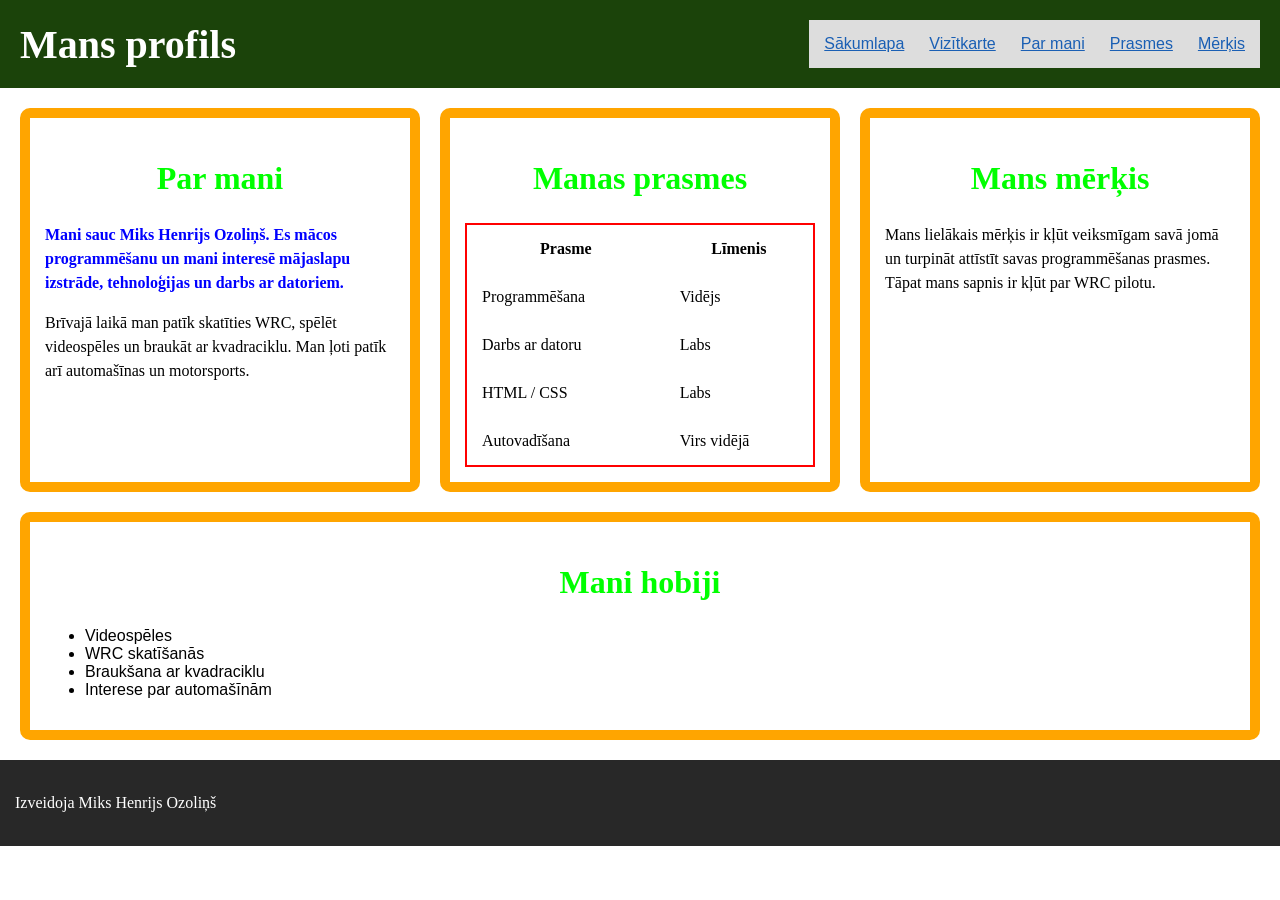
==== index.html @ 99508ef9 "uzlabots profils" ====
﻿<!DOCTYPE html>
<html lang="lv">
<head>
    <meta charset="UTF-8">
    <meta name="viewport" content="width=device-width, initial-scale=1.0">
    <title>Mans profils</title>
    <link rel="stylesheet" href="../style.css">
</head>
<body>

<header>
    <h1>Mans profils</h1>

    <nav>
        <ul>
            <li><a href="../index.html">Sākumlapa</a></li>
            <li><a href="../mana_vizitkarte_miks_henrijs_ozolins.html">Vizītkarte</a></li>
            <li><a href="#par-mani">Par mani</a></li>
            <li><a href="#prasmes">Prasmes</a></li>
            <li><a href="#merkis">Mērķis</a></li>
        </ul>
    </nav>
</header>

<main>

    <section id="par-mani">
        <h2>Par mani</h2>
        <p class="izcelts">
            Mani sauc <b>Miks Henrijs Ozoliņš</b>. Es mācos programmēšanu un mani interesē
            mājaslapu izstrāde, tehnoloģijas un darbs ar datoriem.
        </p>
        <p>
            Brīvajā laikā man patīk skatīties WRC, spēlēt videospēles un braukāt ar kvadraciklu.
            Man ļoti patīk arī automašīnas un motorsports.
        </p>
    </section>

    <section id="prasmes">
        <h2>Manas prasmes</h2>
        <table>
            <tr>
                <th>Prasme</th>
                <th>Līmenis</th>
            </tr>
            <tr>
                <td>Programmēšana</td>
                <td>Vidējs</td>
            </tr>
            <tr>
                <td>Darbs ar datoru</td>
                <td>Labs</td>
            </tr>
            <tr>
                <td>HTML / CSS</td>
                <td>Labs</td>
            </tr>
            <tr>
                <td>Autovadīšana</td>
                <td>Virs vidējā</td>
            </tr>
        </table>
    </section>

    <section id="merkis">
        <h2>Mans mērķis</h2>
        <p>
            Mans lielākais mērķis ir kļūt veiksmīgam savā jomā un turpināt attīstīt savas
            programmēšanas prasmes. Tāpat mans sapnis ir kļūt par WRC pilotu.
        </p>
    </section>

    <section id="hobiji">
        <h2>Mani hobiji</h2>
        <ul>
            <li>Videospēles</li>
            <li>WRC skatīšanās</li>
            <li>Braukšana ar kvadraciklu</li>
            <li>Interese par automašīnām</li>
        </ul>
    </section>

</main>

<footer>
    <p>Izveidoja Miks Henrijs Ozoliņš</p>
</footer>

</body>
</html>
---- style.css ----
body {
    background-color: white;
    color: black;
    font-family: Arial, sans-serif;
    margin: 0;
}

header {
    background-color: rgb(27, 67, 10);
    color: white;
    padding: 20px;
    display: flex;
    justify-content: space-between;
    align-items: center;
    flex-wrap: wrap;
    gap: 15px;
}

header h1 {
    margin: 0;
    overflow-wrap: anywhere;
}

nav {
    background-color: #dddddd;
    padding: 10px;
}

nav ul {
    display: flex;
    gap: 15px;
    list-style: none;
    margin: 0;
    padding: 0;
}

nav li {
    margin: 5px;
}

nav li a {
    color: #1a5fb4;
}

nav li a:hover {
    color: red;
    text-decoration: underline;
}

main {
    max-width: 1400px;
    margin: 20px auto;
    padding: 0 20px;
    display: flex;
    flex-wrap: wrap;
    justify-content: flex-start;
    align-items: stretch;
    gap: 20px;
}

section {
    background-color: white;
    border: 10px solid orange;
    border-radius: 10px;
    padding: 15px;
    box-sizing: border-box;
    flex: 1 1 400px;
    min-width: 0;
}

h1 {
    font-family: STENCIL, serif;
    font-size: clamp(1.75rem, 4vw, 2.5rem);
}

h2 {
    font-family: "Times New Roman", serif;
    font-size: clamp(1.25rem, 3vw, 2rem);
    text-align: center;
    color: lime;
}

p {
    font-family: "Times New Roman", serif;
    font-size: 1rem;
    line-height: 1.5;
    color: black;
}

.izcelts {
    color: blue;
    font-weight: bold;
}

.teksts {
    color: blue;
}

#specialais {
    color: red;
}

#par-mani {
    background-color: white;
}

article {
    width: 280px;
    max-width: 100%;
    padding: 15px;
    border: 4px solid black;
    box-sizing: border-box;
}

table {
    border-collapse: collapse;
    border: 2px solid red;
    max-width: 100%;
    width: 100%;
}

th,
td {
    font-family: "Times New Roman", serif;
    padding: 15px;
    overflow-wrap: anywhere;
}

.vizitkarte {
    flex: 0 1 250px;
    width: 250px;
    max-width: 100%;
    padding: 10px 12px;
    border: 2px solid orange;
    border-radius: 10px;
    box-shadow: 4px 4px 10px gray;
    background-color: white;
}

.kartites {
    display: flex;
    justify-content: space-around;
    align-items: stretch;
    flex-wrap: wrap;
    gap: 15px;
    flex: 1 1 100%;
}

.kartite {
    flex: 1 1 180px;
    padding: 15px;
    border: 2px solid green;
    border-radius: 10px;
    background-color: #eeeeee;
    text-align: center;
    box-sizing: border-box;
}

#bildes {
    flex: 1 1 100%;
    width: 100%;
}

.galerija {
    display: grid;
    grid-template-columns: repeat(3, 1fr);
    gap: 15px;
    grid-auto-flow: row dense;
}

.galerija img {
    display: block;
    width: 100%;
    height: 280px;
    object-fit: cover;
    border-radius: 10px;
    min-width: 0;
}

.galerija img.liela {
    grid-column: 1 / 3;
    grid-row: 1 / 3;
    width: 100%;
    height: 100%;
}

form {
    display: flex;
    flex-direction: column;
    gap: 10px;
    max-width: 300px;
}

input,
textarea {
    padding: 10px;
    box-sizing: border-box;
    width: 100%;
}

input[type="email"] {
    border: 2px solid black;
}

input:focus,
textarea:focus {
    outline: 2px solid #1a5fb4;
}

button {
    padding: 10px;
    cursor: pointer;
}

footer {
    background-color: rgb(40, 40, 40);
    color: white;
    padding: 15px;
}

footer p {
    color: white;
}


@media (max-width: 800px) {
    .galerija {
        grid-template-columns: repeat(2, 1fr);
    }

    .galerija img {
        height: 230px;
    }

    .galerija img.liela {
        grid-column: 1 / 3;
        grid-row: auto;
        height: 350px;
    }
}


@media (min-width: 601px) and (max-width: 768px) {
    section {
        flex-basis: 320px;
    }
}


@media (max-width: 600px) {
    header {
        flex-direction: column;
        align-items: flex-start;
    }

    nav {
        width: 100%;
        box-sizing: border-box;
    }

    nav ul {
        display: grid;
        grid-template-columns: repeat(2, 1fr);
        gap: 10px;
    }

    nav li {
        margin: 0;
    }

    nav a {
        display: block;
        padding: 8px;
    }

    main {
        padding: 0 10px;
        gap: 15px;
    }

    section {
        flex: 1 1 100%;
        width: 100%;
    }

    .vizitkarte {
        flex: 1 1 100%;
        width: 100%;
    }

    .kartites {
        flex-direction: column;
        align-items: stretch;
    }

    .kartite {
        flex: 1 1 auto;
    }
}


@media (max-width: 390px) {
    header {
        padding: 15px;
    }

    header h1 {
        font-size: 1.75rem;
    }

    main {
        flex-direction: column;
        padding: 0 10px;
    }

    section {
        flex: 1 1 auto;
        width: 100%;
    }

    .vizitkarte {
        flex: 1 1 auto;
        width: 100%;
    }

    .galerija {
        grid-template-columns: 1fr;
    }

    .galerija img {
        height: 230px;
    }

    .galerija img.liela {
        grid-column: auto;
        grid-row: auto;
        height: 230px;
    }

    form {
        width: 100%;
    }

    th,
    td {
        padding: 8px;
    }
}


@media (min-width: 680px) {
    .galerija {
        grid-template-columns: repeat(3, 1fr);
    }

    .galerija img.liela {
        grid-column: 1 / 3;
        grid-row: 1 / 3;
        height: 100%;
    }
}
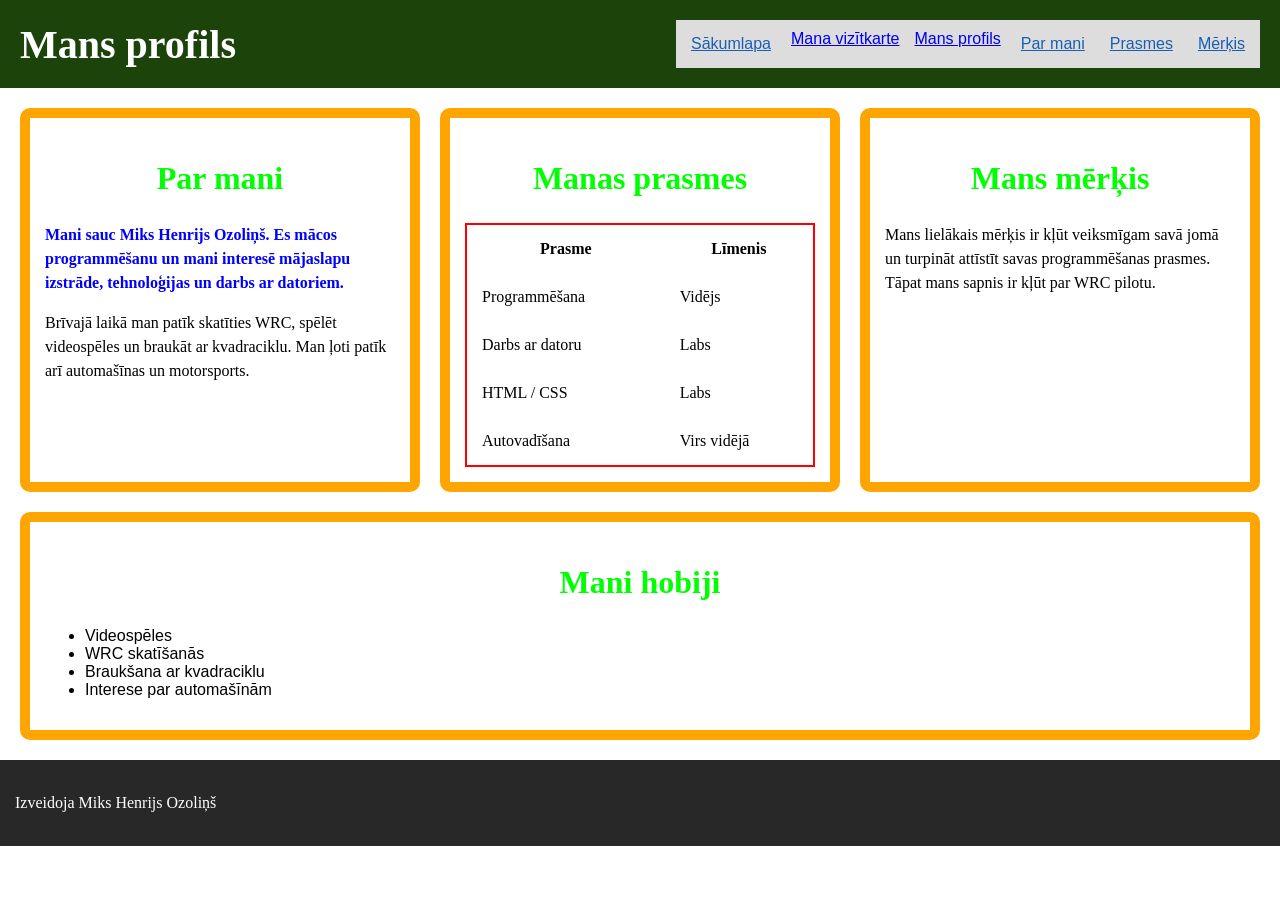
==== commit 56f1b56d: "11.13" ====
--- a/index.html
+++ b/index.html
@@ -14,7 +14,8 @@
     <nav>
         <ul>
             <li><a href="../index.html">Sākumlapa</a></li>
-            <li><a href="../mana_vizitkarte_miks_henrijs_ozolins.html">Vizītkarte</a></li>
+            <a href="vizitkarte/index.html">Mana vizītkarte</a>
+            <a href="profils/index.html">Mans profils</a>
             <li><a href="#par-mani">Par mani</a></li>
             <li><a href="#prasmes">Prasmes</a></li>
             <li><a href="#merkis">Mērķis</a></li>
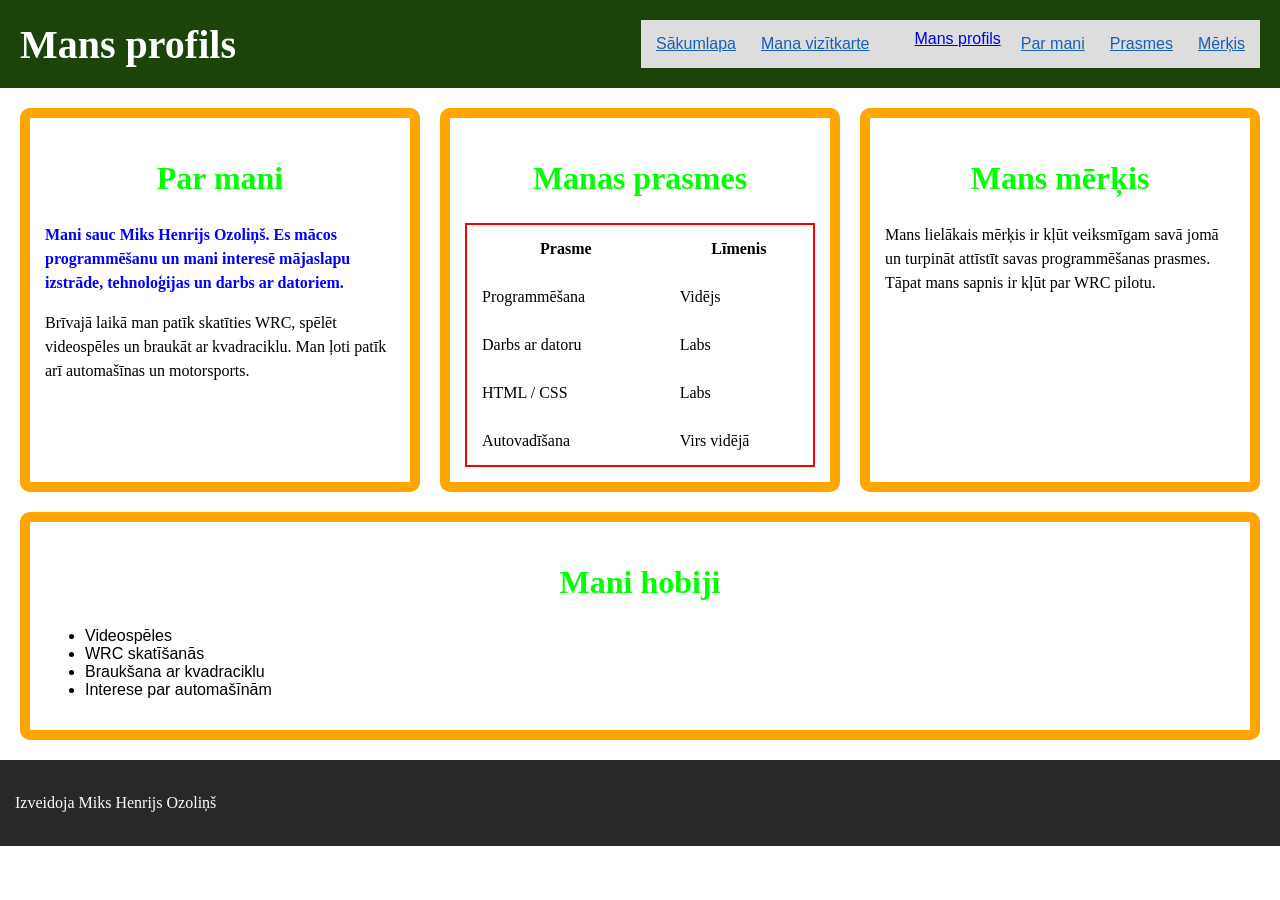
==== commit 0d7d7c21: "11.13" ====
--- a/index.html
+++ b/index.html
@@ -14,8 +14,8 @@
     <nav>
         <ul>
             <li><a href="../index.html">Sākumlapa</a></li>
-            <a href="vizitkarte/index.html">Mana vizītkarte</a>
-            <a href="profils/index.html">Mans profils</a>
+            <li><a href="vizitkarte/index.html">Mana vizītkarte</a></li>
+            <li></li><a href="profils/index.html">Mans profils</a></li>
             <li><a href="#par-mani">Par mani</a></li>
             <li><a href="#prasmes">Prasmes</a></li>
             <li><a href="#merkis">Mērķis</a></li>
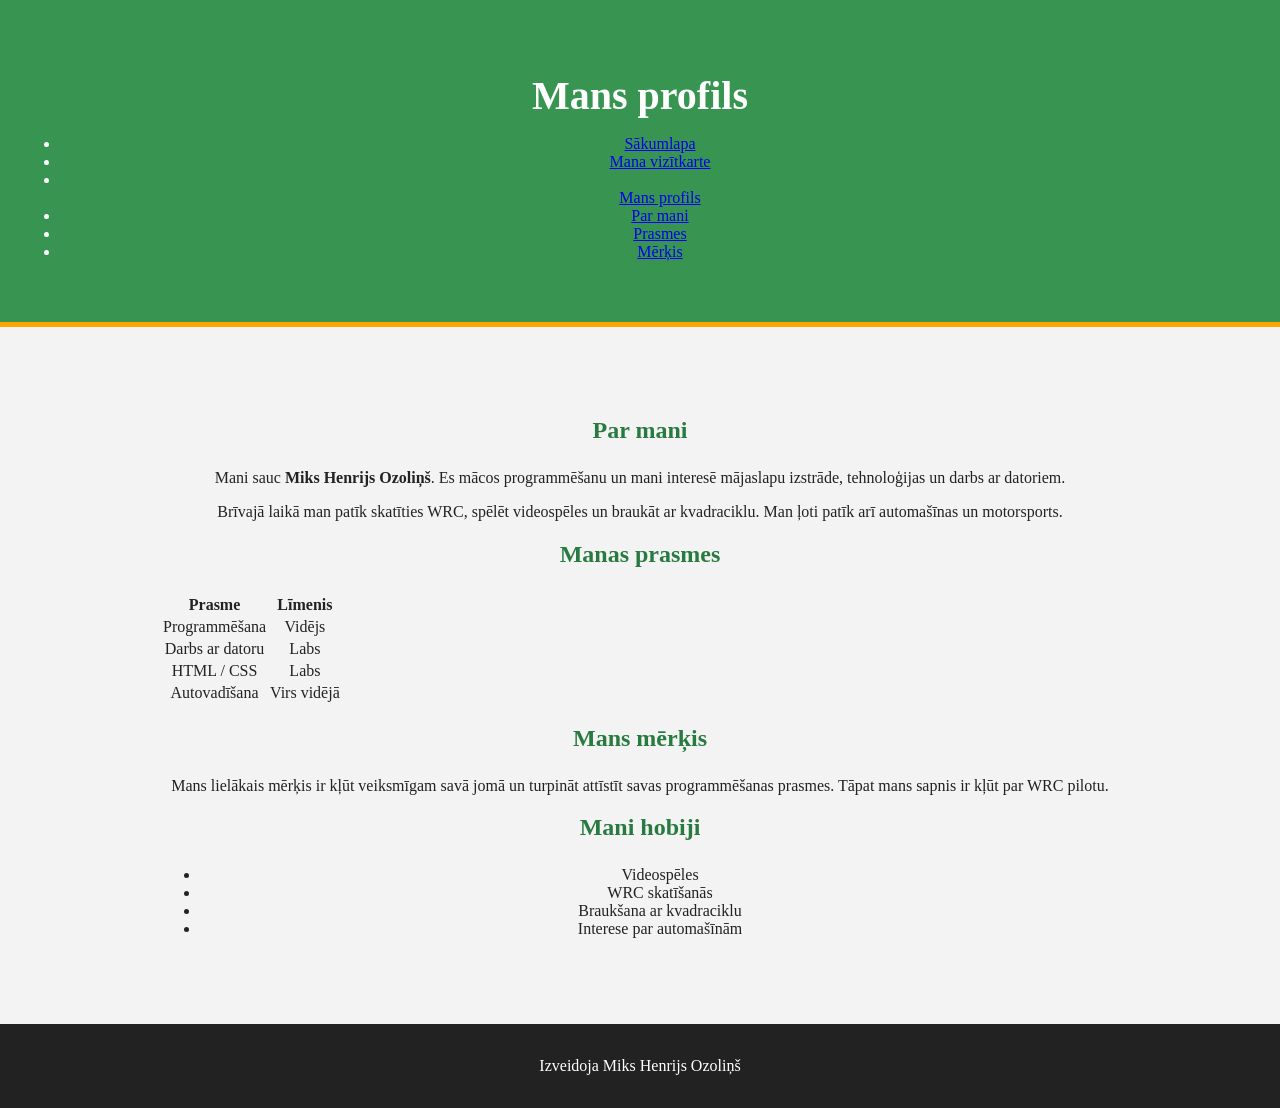
==== commit bc2dfd1b: "Pievienots sakumlapas CSS dizains" ====
--- a/index.html
+++ b/index.html
@@ -4,7 +4,7 @@
     <meta charset="UTF-8">
     <meta name="viewport" content="width=device-width, initial-scale=1.0">
     <title>Mans profils</title>
-    <link rel="stylesheet" href="../style.css">
+    <link rel="stylesheet" href="style.css">
 </head>
 <body>
 
--- a/style.css
+++ b/style.css
@@ -1,361 +1,122 @@
+
+* {
+    box-sizing: border-box;
+}
+
 body {
-    background-color: white;
-    color: black;
-    font-family: Arial, sans-serif;
     margin: 0;
+    background-color: #f3f3f3;
+    font-family: "Times New Roman", serif;
+    color: #222;
 }
 
 header {
-    background-color: rgb(27, 67, 10);
+    background-color: #379451;
     color: white;
-    padding: 20px;
-    display: flex;
-    justify-content: space-between;
-    align-items: center;
-    flex-wrap: wrap;
-    gap: 15px;
+    text-align: center;
+    padding: 45px 20px;
+    border-bottom: 5px solid orange;
 }
 
-header h1 {
-    margin: 0;
-    overflow-wrap: anywhere;
+h1 {
+    font-size: 40px;
+    margin-bottom: 15px;
 }
 
-nav {
-    background-color: #dddddd;
-    padding: 10px;
-}
-
-nav ul {
-    display: flex;
-    gap: 15px;
-    list-style: none;
-    margin: 0;
-    padding: 0;
-}
-
-nav li {
-    margin: 5px;
-}
-
-nav li a {
-    color: #1a5fb4;
-}
-
-nav li a:hover {
-    color: red;
-    text-decoration: underline;
+header p {
+    font-size: 21px;
 }
 
 main {
-    max-width: 1400px;
-    margin: 20px auto;
-    padding: 0 20px;
-    display: flex;
-    flex-wrap: wrap;
-    justify-content: flex-start;
-    align-items: stretch;
-    gap: 20px;
-}
-
-section {
-    background-color: white;
-    border: 10px solid orange;
-    border-radius: 10px;
-    padding: 15px;
-    box-sizing: border-box;
-    flex: 1 1 400px;
-    min-width: 0;
-}
-
-h1 {
-    font-family: STENCIL, serif;
-    font-size: clamp(1.75rem, 4vw, 2.5rem);
+    max-width: 1000px;
+    margin: 50px auto;
+    padding: 20px;
+    text-align: center;
 }
 
 h2 {
-    font-family: "Times New Roman", serif;
-    font-size: clamp(1.25rem, 3vw, 2rem);
-    text-align: center;
-    color: lime;
-}
-
-p {
-    font-family: "Times New Roman", serif;
-    font-size: 1rem;
-    line-height: 1.5;
-    color: black;
-}
-
-.izcelts {
-    color: blue;
-    font-weight: bold;
-}
-
-.teksts {
-    color: blue;
-}
-
-#specialais {
-    color: red;
-}
-
-#par-mani {
-    background-color: white;
-}
-
-article {
-    width: 280px;
-    max-width: 100%;
-    padding: 15px;
-    border: 4px solid black;
-    box-sizing: border-box;
-}
-
-table {
-    border-collapse: collapse;
-    border: 2px solid red;
-    max-width: 100%;
-    width: 100%;
-}
-
-th,
-td {
-    font-family: "Times New Roman", serif;
-    padding: 15px;
-    overflow-wrap: anywhere;
-}
-
-.vizitkarte {
-    flex: 0 1 250px;
-    width: 250px;
-    max-width: 100%;
-    padding: 10px 12px;
-    border: 2px solid orange;
-    border-radius: 10px;
-    box-shadow: 4px 4px 10px gray;
-    background-color: white;
+    color: #287a40;
+    margin-bottom: 25px;
 }
 
 .kartites {
     display: flex;
-    justify-content: space-around;
-    align-items: stretch;
+    justify-content: center;
     flex-wrap: wrap;
-    gap: 15px;
-    flex: 1 1 100%;
+    gap: 25px;
+    margin-top: 35px;
 }
 
 .kartite {
-    flex: 1 1 180px;
-    padding: 15px;
-    border: 2px solid green;
-    border-radius: 10px;
-    background-color: #eeeeee;
-    text-align: center;
-    box-sizing: border-box;
+    flex: 1 1 280px;
+    background-color: white;
+    border: 3px solid orange;
+    border-radius: 12px;
+    padding: 35px 25px;
+    box-shadow: 0 4px 12px rgba(0, 0, 0, 0.1);
+    transition: transform 0.2s;
 }
 
-#bildes {
-    flex: 1 1 100%;
-    width: 100%;
+.kartite:hover {
+    transform: translateY(-5px);
 }
 
-.galerija {
-    display: grid;
-    grid-template-columns: repeat(3, 1fr);
-    gap: 15px;
-    grid-auto-flow: row dense;
+.kartite h2 {
+    font-size: 26px;
 }
 
-.galerija img {
-    display: block;
-    width: 100%;
-    height: 280px;
-    object-fit: cover;
-    border-radius: 10px;
-    min-width: 0;
+.kartite p {
+    font-size: 18px;
+    line-height: 1.6;
+    margin-bottom: 25px;
 }
 
-.galerija img.liela {
-    grid-column: 1 / 3;
-    grid-row: 1 / 3;
-    width: 100%;
-    height: 100%;
+.kartite a {
+    display: inline-block;
+    background-color: #379451;
+    color: white;
+    padding: 13px 24px;
+    border-radius: 7px;
+    text-decoration: none;
+    font-size: 17px;
+    font-weight: bold;
 }
 
-form {
-    display: flex;
-    flex-direction: column;
-    gap: 10px;
-    max-width: 300px;
-}
-
-input,
-textarea {
-    padding: 10px;
-    box-sizing: border-box;
-    width: 100%;
-}
-
-input[type="email"] {
-    border: 2px solid black;
-}
-
-input:focus,
-textarea:focus {
-    outline: 2px solid #1a5fb4;
-}
-
-button {
-    padding: 10px;
-    cursor: pointer;
+.kartite a:hover {
+    background-color: #246b39;
 }
 
 footer {
-    background-color: rgb(40, 40, 40);
+    background-color: #222;
     color: white;
-    padding: 15px;
+    text-align: center;
+    padding: 25px;
+    margin-top: 50px;
 }
 
 footer p {
-    color: white;
+    margin: 8px;
 }
-
-
-@media (max-width: 800px) {
-    .galerija {
-        grid-template-columns: repeat(2, 1fr);
-    }
-
-    .galerija img {
-        height: 230px;
-    }
-
-    .galerija img.liela {
-        grid-column: 1 / 3;
-        grid-row: auto;
-        height: 350px;
-    }
-}
-
-
-@media (min-width: 601px) and (max-width: 768px) {
-    section {
-        flex-basis: 320px;
-    }
-}
-
 
 @media (max-width: 600px) {
     header {
-        flex-direction: column;
-        align-items: flex-start;
+        padding: 30px 15px;
     }
 
-    nav {
-        width: 100%;
-        box-sizing: border-box;
-    }
-
-    nav ul {
-        display: grid;
-        grid-template-columns: repeat(2, 1fr);
-        gap: 10px;
-    }
-
-    nav li {
-        margin: 0;
-    }
-
-    nav a {
-        display: block;
-        padding: 8px;
+    h1 {
+        font-size: 30px;
     }
 
     main {
-        padding: 0 10px;
-        gap: 15px;
-    }
-
-    section {
-        flex: 1 1 100%;
-        width: 100%;
-    }
-
-    .vizitkarte {
-        flex: 1 1 100%;
-        width: 100%;
+        margin: 20px auto;
     }
 
     .kartites {
         flex-direction: column;
-        align-items: stretch;
     }
 
     .kartite {
-        flex: 1 1 auto;
+        flex: auto;
+        padding: 25px 20px;
     }
 }
-
-
-@media (max-width: 390px) {
-    header {
-        padding: 15px;
-    }
-
-    header h1 {
-        font-size: 1.75rem;
-    }
-
-    main {
-        flex-direction: column;
-        padding: 0 10px;
-    }
-
-    section {
-        flex: 1 1 auto;
-        width: 100%;
-    }
-
-    .vizitkarte {
-        flex: 1 1 auto;
-        width: 100%;
-    }
-
-    .galerija {
-        grid-template-columns: 1fr;
-    }
-
-    .galerija img {
-        height: 230px;
-    }
-
-    .galerija img.liela {
-        grid-column: auto;
-        grid-row: auto;
-        height: 230px;
-    }
-
-    form {
-        width: 100%;
-    }
-
-    th,
-    td {
-        padding: 8px;
-    }
-}
-
-
-@media (min-width: 680px) {
-    .galerija {
-        grid-template-columns: repeat(3, 1fr);
-    }
-
-    .galerija img.liela {
-        grid-column: 1 / 3;
-        grid-row: 1 / 3;
-        height: 100%;
-    }
-}
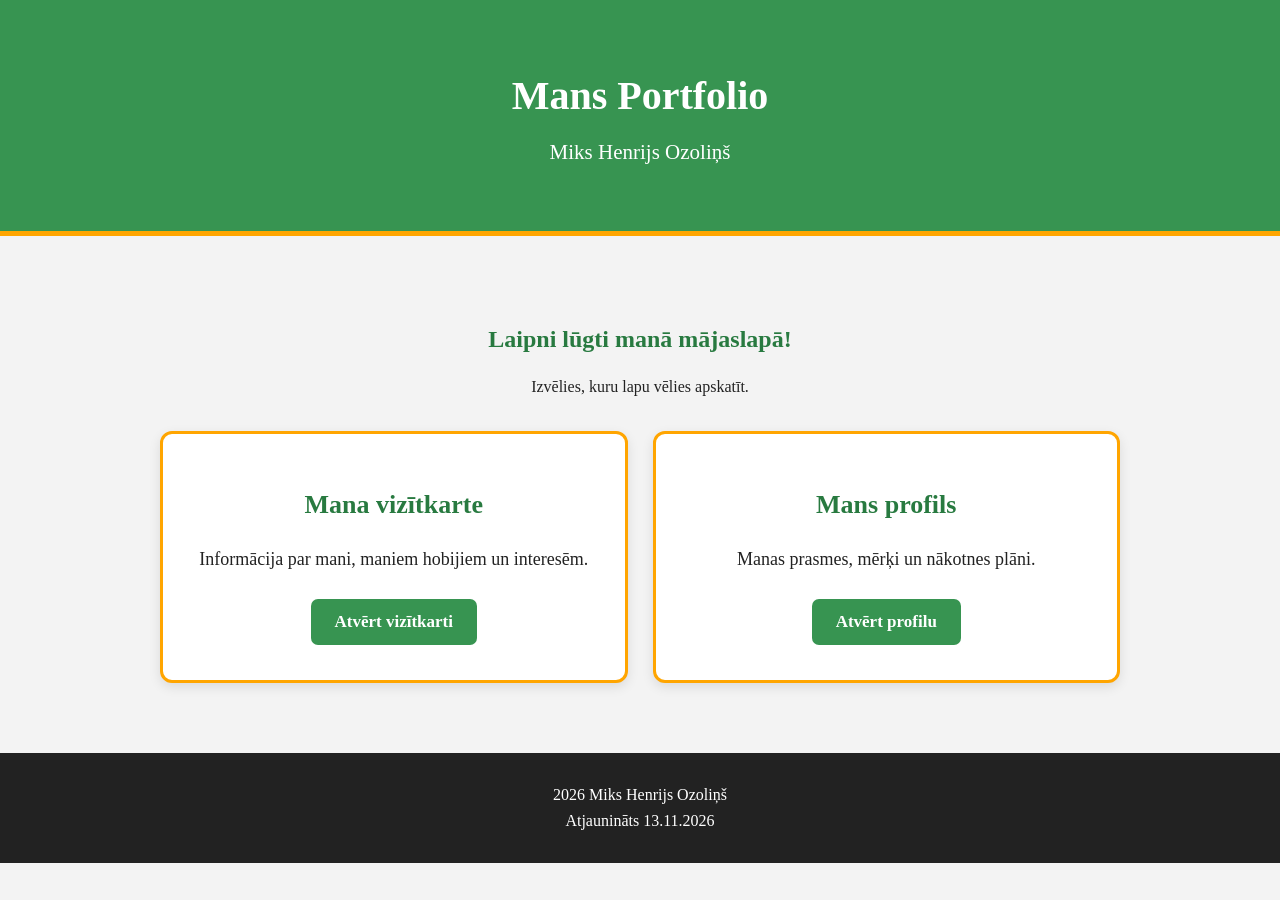
==== commit 3c55b04b: "11.13" ====
--- a/index.html
+++ b/index.html
@@ -1,91 +1,42 @@
-﻿<!DOCTYPE html>
+﻿
+<!DOCTYPE html>
 <html lang="lv">
 <head>
     <meta charset="UTF-8">
     <meta name="viewport" content="width=device-width, initial-scale=1.0">
-    <title>Mans profils</title>
+    <title>Mans Portfolio</title>
     <link rel="stylesheet" href="style.css">
 </head>
 <body>
 
 <header>
-    <h1>Mans profils</h1>
-
-    <nav>
-        <ul>
-            <li><a href="../index.html">Sākumlapa</a></li>
-            <li><a href="vizitkarte/index.html">Mana vizītkarte</a></li>
-            <li></li><a href="profils/index.html">Mans profils</a></li>
-            <li><a href="#par-mani">Par mani</a></li>
-            <li><a href="#prasmes">Prasmes</a></li>
-            <li><a href="#merkis">Mērķis</a></li>
-        </ul>
-    </nav>
+    <h1>Mans Portfolio</h1>
+    <p>Miks Henrijs Ozoliņš</p>
 </header>
 
 <main>
+    <h2>Laipni lūgti manā mājaslapā!</h2>
+    <p>Izvēlies, kuru lapu vēlies apskatīt.</p>
 
-    <section id="par-mani">
-        <h2>Par mani</h2>
-        <p class="izcelts">
-            Mani sauc <b>Miks Henrijs Ozoliņš</b>. Es mācos programmēšanu un mani interesē
-            mājaslapu izstrāde, tehnoloģijas un darbs ar datoriem.
-        </p>
-        <p>
-            Brīvajā laikā man patīk skatīties WRC, spēlēt videospēles un braukāt ar kvadraciklu.
-            Man ļoti patīk arī automašīnas un motorsports.
-        </p>
-    </section>
+    <div class="kartites">
+        <div class="kartite">
+            <h2>Mana vizītkarte</h2>
+            <p>Informācija par mani, maniem hobijiem un interesēm.</p>
+            <a href="vizitkarte/index.html">Atvērt vizītkarti</a>
+        </div>
 
-    <section id="prasmes">
-        <h2>Manas prasmes</h2>
-        <table>
-            <tr>
-                <th>Prasme</th>
-                <th>Līmenis</th>
-            </tr>
-            <tr>
-                <td>Programmēšana</td>
-                <td>Vidējs</td>
-            </tr>
-            <tr>
-                <td>Darbs ar datoru</td>
-                <td>Labs</td>
-            </tr>
-            <tr>
-                <td>HTML / CSS</td>
-                <td>Labs</td>
-            </tr>
-            <tr>
-                <td>Autovadīšana</td>
-                <td>Virs vidējā</td>
-            </tr>
-        </table>
-    </section>
-
-    <section id="merkis">
-        <h2>Mans mērķis</h2>
-        <p>
-            Mans lielākais mērķis ir kļūt veiksmīgam savā jomā un turpināt attīstīt savas
-            programmēšanas prasmes. Tāpat mans sapnis ir kļūt par WRC pilotu.
-        </p>
-    </section>
-
-    <section id="hobiji">
-        <h2>Mani hobiji</h2>
-        <ul>
-            <li>Videospēles</li>
-            <li>WRC skatīšanās</li>
-            <li>Braukšana ar kvadraciklu</li>
-            <li>Interese par automašīnām</li>
-        </ul>
-    </section>
-
+        <div class="kartite">
+            <h2>Mans profils</h2>
+            <p>Manas prasmes, mērķi un nākotnes plāni.</p>
+            <a href="profils/index.html">Atvērt profilu</a>
+        </div>
+    </div>
 </main>
 
 <footer>
-    <p>Izveidoja Miks Henrijs Ozoliņš</p>
+    <p>2026 Miks Henrijs Ozoliņš</p>
+    <p>Atjaunināts 13.11.2026</p>
 </footer>
 
 </body>
-</html>+</html>
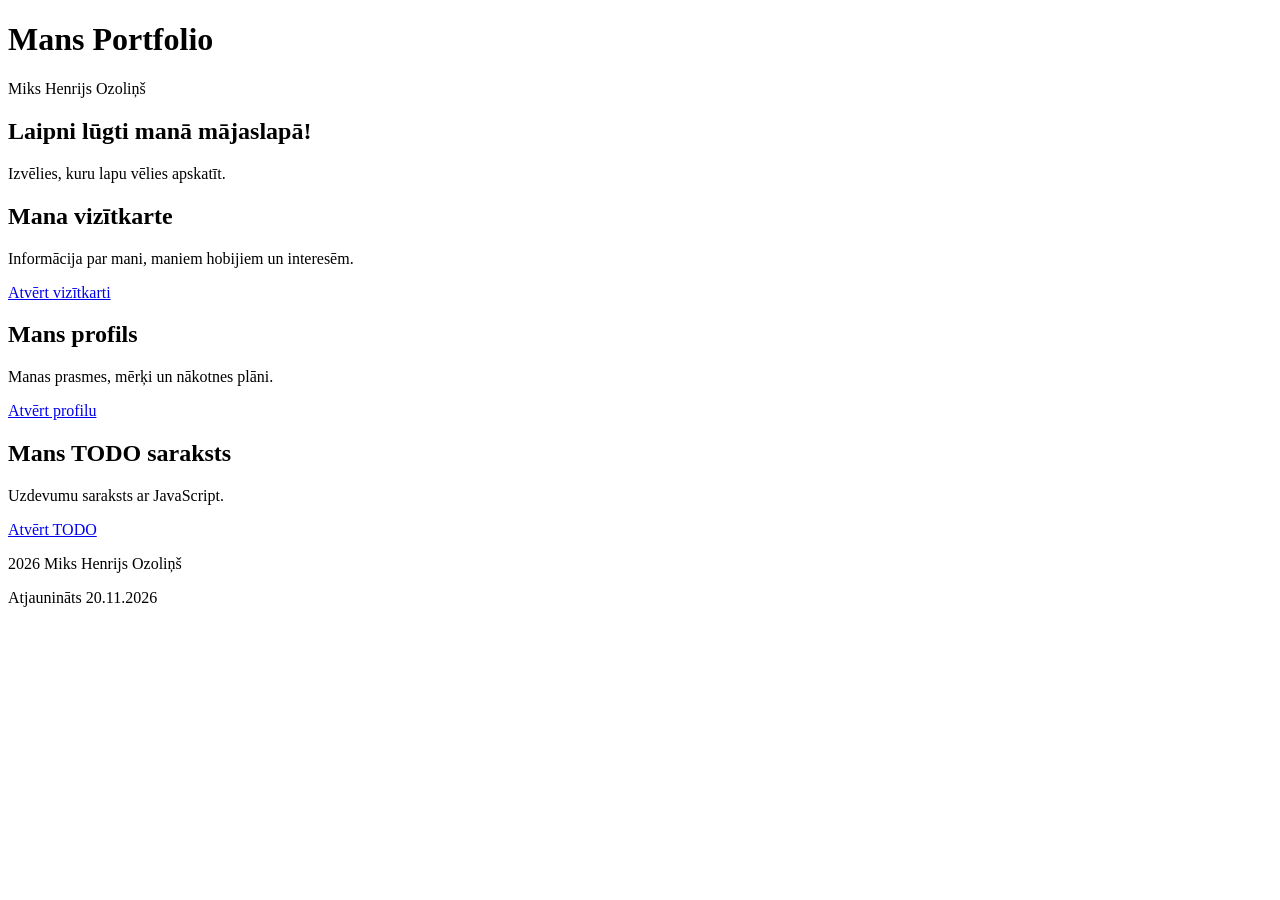
==== commit 63b78e61: "Pievienots JavaScript TODO uzdevums" ====
--- a/index.html
+++ b/index.html
@@ -30,12 +30,18 @@
             <p>Manas prasmes, mērķi un nākotnes plāni.</p>
             <a href="profils/index.html">Atvērt profilu</a>
         </div>
+
+        <div class="kartite">
+            <h2>Mans TODO saraksts</h2>
+            <p>Uzdevumu saraksts ar JavaScript.</p>
+            <a href="todo/index.html">Atvērt TODO</a>
+        </div>
     </div>
 </main>
 
 <footer>
     <p>2026 Miks Henrijs Ozoliņš</p>
-    <p>Atjaunināts 13.11.2026</p>
+    <p>Atjaunināts 20.11.2026</p>
 </footer>
 
 </body>
--- a/style.css
+++ b/style.css
@@ -1,122 +1,65 @@
 
-* {
-    box-sizing: border-box;
+.sakumlapas-kartites {
+    display: grid;
+    grid-template-columns: repeat(auto-fit, minmax(240px, 1fr));
+    gap: 20px;
+    margin-top: 20px;
 }
 
-body {
-    margin: 0;
-    background-color: #f3f3f3;
-    font-family: "Times New Roman", serif;
-    color: #222;
-}
-
-header {
-    background-color: #379451;
-    color: white;
-    text-align: center;
-    padding: 45px 20px;
-    border-bottom: 5px solid orange;
-}
-
-h1 {
-    font-size: 40px;
-    margin-bottom: 15px;
-}
-
-header p {
-    font-size: 21px;
-}
-
-main {
-    max-width: 1000px;
-    margin: 50px auto;
+.sakumlapas-kartite {
+    background-color: #f5f5f5;
+    border: 2px solid orange;
+    border-radius: 8px;
     padding: 20px;
     text-align: center;
 }
 
-h2 {
+.sakumlapas-kartite h3 {
     color: #287a40;
-    margin-bottom: 25px;
 }
 
-.kartites {
-    display: flex;
-    justify-content: center;
-    flex-wrap: wrap;
-    gap: 25px;
-    margin-top: 35px;
-}
-
-.kartite {
-    flex: 1 1 280px;
-    background-color: white;
-    border: 3px solid orange;
-    border-radius: 12px;
-    padding: 35px 25px;
-    box-shadow: 0 4px 12px rgba(0, 0, 0, 0.1);
-    transition: transform 0.2s;
-}
-
-.kartite:hover {
-    transform: translateY(-5px);
-}
-
-.kartite h2 {
-    font-size: 26px;
-}
-
-.kartite p {
-    font-size: 18px;
-    line-height: 1.6;
-    margin-bottom: 25px;
-}
-
-.kartite a {
+.sakumlapas-kartite a {
     display: inline-block;
     background-color: #379451;
     color: white;
-    padding: 13px 24px;
-    border-radius: 7px;
+    padding: 12px 20px;
     text-decoration: none;
-    font-size: 17px;
-    font-weight: bold;
+    border-radius: 5px;
+    margin-top: 10px;
 }
 
-.kartite a:hover {
-    background-color: #246b39;
+.sakumlapas-kartite a:hover {
+    background-color: orange;
+    color: black;
 }
 
-footer {
-    background-color: #222;
-    color: white;
-    text-align: center;
-    padding: 25px;
-    margin-top: 50px;
+nav ul {
+    display: flex;
+    justify-content: center;
+    align-items: center;
+    flex-wrap: wrap;
+    gap: 12px;
+    list-style: none;
+    padding: 10px;
+    margin: 0;
 }
 
-footer p {
-    margin: 8px;
+nav li {
+    list-style: none;
+}
+
+nav a {
+    display: inline-block;
+    padding: 10px 15px;
+    text-decoration: none;
 }
 
 @media (max-width: 600px) {
-    header {
-        padding: 30px 15px;
+    .sakumlapas-kartites {
+        grid-template-columns: 1fr;
     }
 
-    h1 {
-        font-size: 30px;
-    }
-
-    main {
-        margin: 20px auto;
-    }
-
-    .kartites {
+    nav ul {
         flex-direction: column;
     }
-
-    .kartite {
-        flex: auto;
-        padding: 25px 20px;
-    }
 }
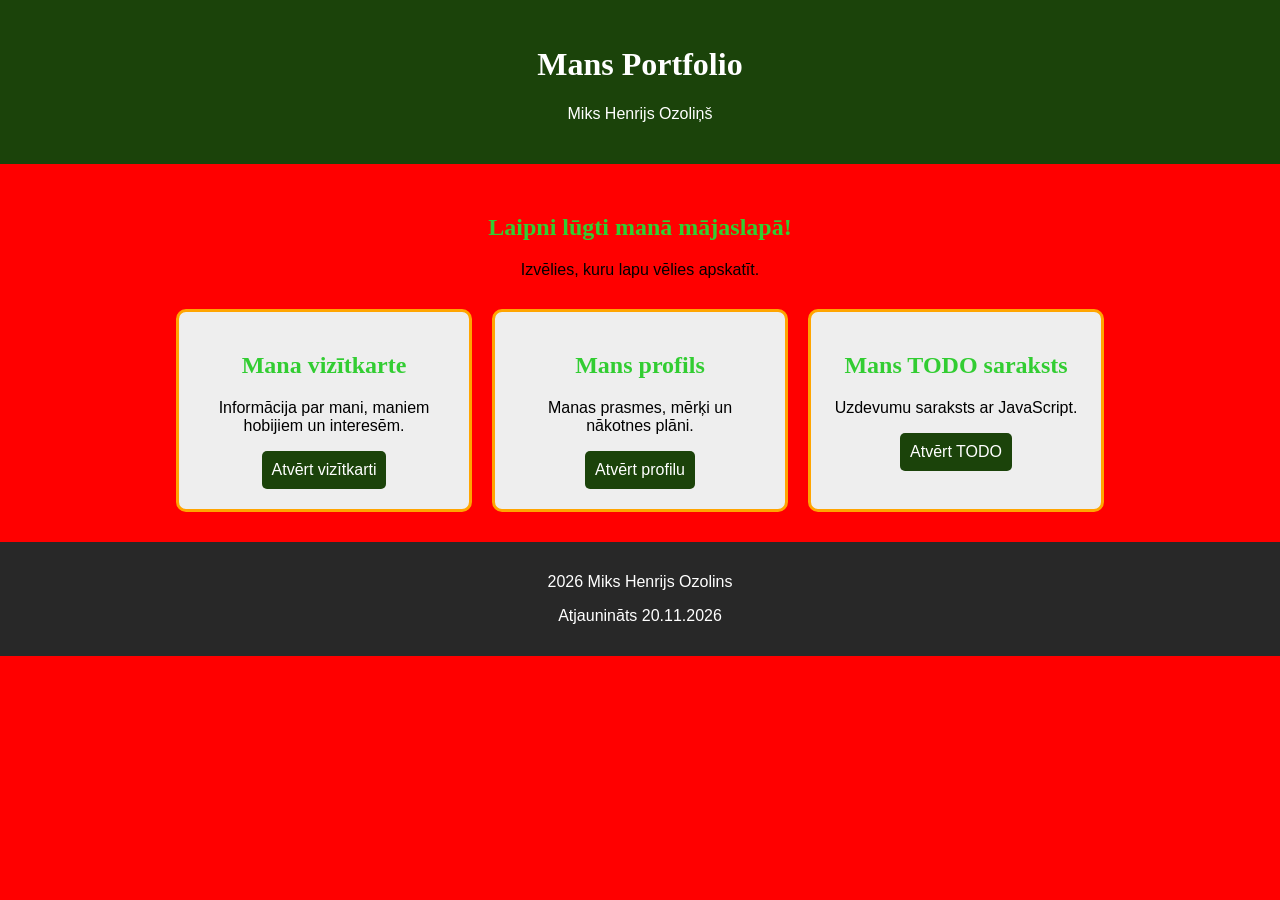
==== commit fa2356c0: "uzdevums 20.11" ====
--- a/index.html
+++ b/index.html
@@ -40,7 +40,7 @@
 </main>
 
 <footer>
-    <p>2026 Miks Henrijs Ozoliņš</p>
+    <p>2026 Miks Henrijs Ozolins</p>
     <p>Atjaunināts 20.11.2026</p>
 </footer>
 
--- a/style.css
+++ b/style.css
@@ -1,65 +1,68 @@
-
-.sakumlapas-kartites {
-    display: grid;
-    grid-template-columns: repeat(auto-fit, minmax(240px, 1fr));
-    gap: 20px;
-    margin-top: 20px;
+body {
+    background-color: red !important;
 }
 
-.sakumlapas-kartite {
-    background-color: #f5f5f5;
-    border: 2px solid orange;
-    border-radius: 8px;
-    padding: 20px;
+
+body {
+    font-family: Arial, sans-serif;
+    margin: 0;
+    background: white;
+}
+
+header {
+    background: rgb(27, 67, 10);
+    color: white;
+    padding: 25px;
     text-align: center;
 }
 
-.sakumlapas-kartite h3 {
-    color: #287a40;
+h1 {
+    font-family: STENCIL, serif;
 }
 
-.sakumlapas-kartite a {
-    display: inline-block;
-    background-color: #379451;
-    color: white;
-    padding: 12px 20px;
-    text-decoration: none;
-    border-radius: 5px;
-    margin-top: 10px;
+h2 {
+    color: limegreen;
+    font-family: "Times New Roman";
 }
 
-.sakumlapas-kartite a:hover {
-    background-color: orange;
+main {
+    padding: 30px;
+    text-align: center;
+}
+
+.kartites {
+    display: flex;
+    justify-content: center;
+    flex-wrap: wrap;
+    gap: 20px;
+    margin-top: 30px;
+}
+
+.kartite {
+    background: #eeeeee;
+    border: 3px solid orange;
+    border-radius: 10px;
+    padding: 20px;
+    width: 250px;
+}
+
+.kartite a {
+    display: inline-block;
+    background: rgb(27, 67, 10);
+    color: white;
+    padding: 10px;
+    border-radius: 5px;
+    text-decoration: none;
+}
+
+.kartite a:hover {
+    background: orange;
     color: black;
 }
 
-nav ul {
-    display: flex;
-    justify-content: center;
-    align-items: center;
-    flex-wrap: wrap;
-    gap: 12px;
-    list-style: none;
-    padding: 10px;
-    margin: 0;
+footer {
+    background: #282828;
+    color: white;
+    padding: 15px;
+    text-align: center;
 }
-
-nav li {
-    list-style: none;
-}
-
-nav a {
-    display: inline-block;
-    padding: 10px 15px;
-    text-decoration: none;
-}
-
-@media (max-width: 600px) {
-    .sakumlapas-kartites {
-        grid-template-columns: 1fr;
-    }
-
-    nav ul {
-        flex-direction: column;
-    }
-}
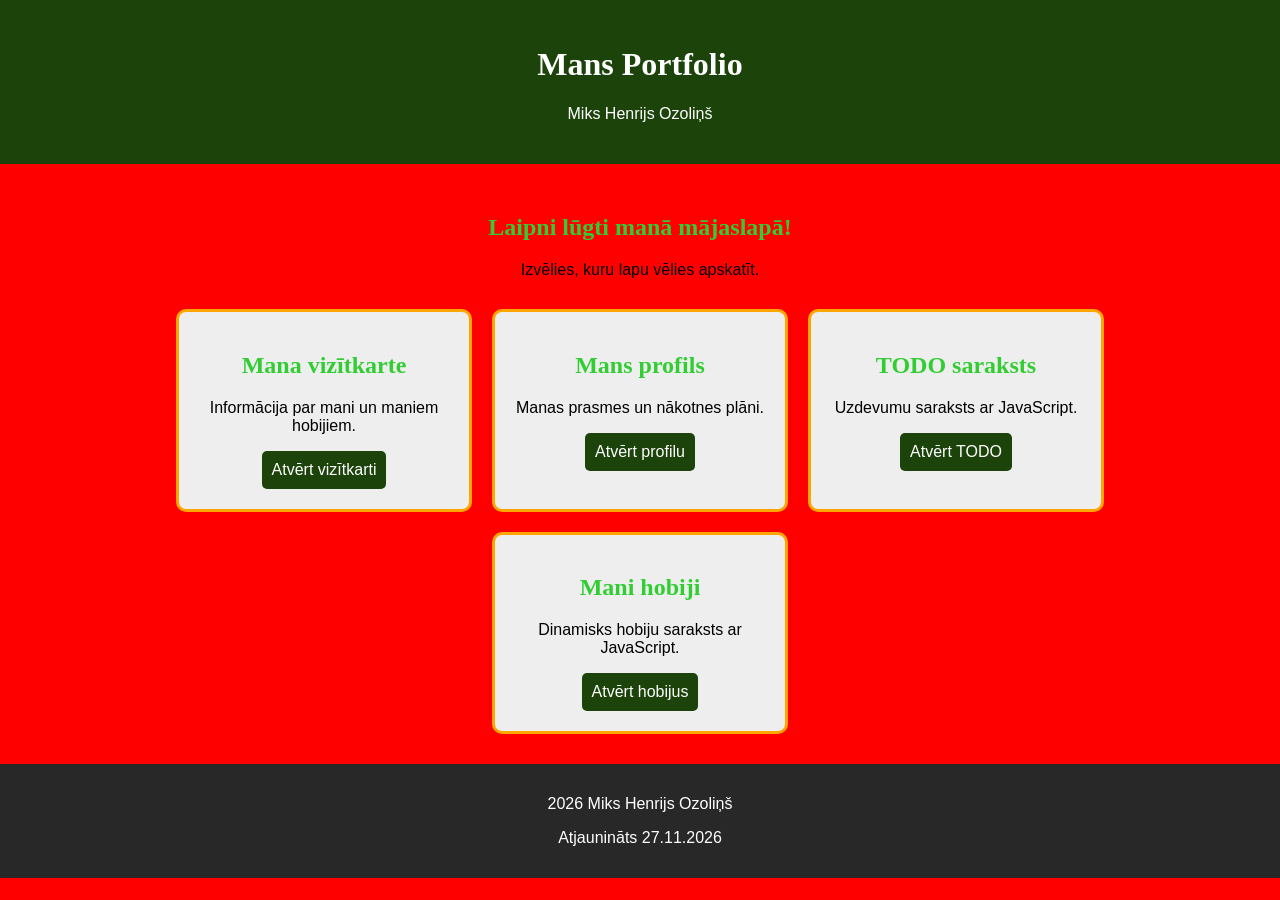
==== commit baf31d64: "hobiju uzdevums 11.27" ====
--- a/index.html
+++ b/index.html
@@ -19,29 +19,37 @@
     <p>Izvēlies, kuru lapu vēlies apskatīt.</p>
 
     <div class="kartites">
+
         <div class="kartite">
             <h2>Mana vizītkarte</h2>
-            <p>Informācija par mani, maniem hobijiem un interesēm.</p>
-            <a href="vizitkarte/index.html">Atvērt vizītkarti</a>
+            <p>Informācija par mani un maniem hobijiem.</p>
+            <a href="vizitkarte/vizitkarte.html">Atvērt vizītkarti</a>
         </div>
 
         <div class="kartite">
             <h2>Mans profils</h2>
-            <p>Manas prasmes, mērķi un nākotnes plāni.</p>
-            <a href="profils/index.html">Atvērt profilu</a>
+            <p>Manas prasmes un nākotnes plāni.</p>
+            <a href="profils/profils.html">Atvērt profilu</a>
         </div>
 
         <div class="kartite">
-            <h2>Mans TODO saraksts</h2>
+            <h2>TODO saraksts</h2>
             <p>Uzdevumu saraksts ar JavaScript.</p>
-            <a href="todo/index.html">Atvērt TODO</a>
+            <a href="todo/todo.html">Atvērt TODO</a>
         </div>
+
+        <div class="kartite">
+            <h2>Mani hobiji</h2>
+            <p>Dinamisks hobiju saraksts ar JavaScript.</p>
+            <a href="hobiji/hobiji.html">Atvērt hobijus</a>
+        </div>
+
     </div>
 </main>
 
 <footer>
-    <p>2026 Miks Henrijs Ozolins</p>
-    <p>Atjaunināts 20.11.2026</p>
+    <p>2026 Miks Henrijs Ozoliņš</p>
+    <p>Atjaunināts 27.11.2026</p>
 </footer>
 
 </body>
